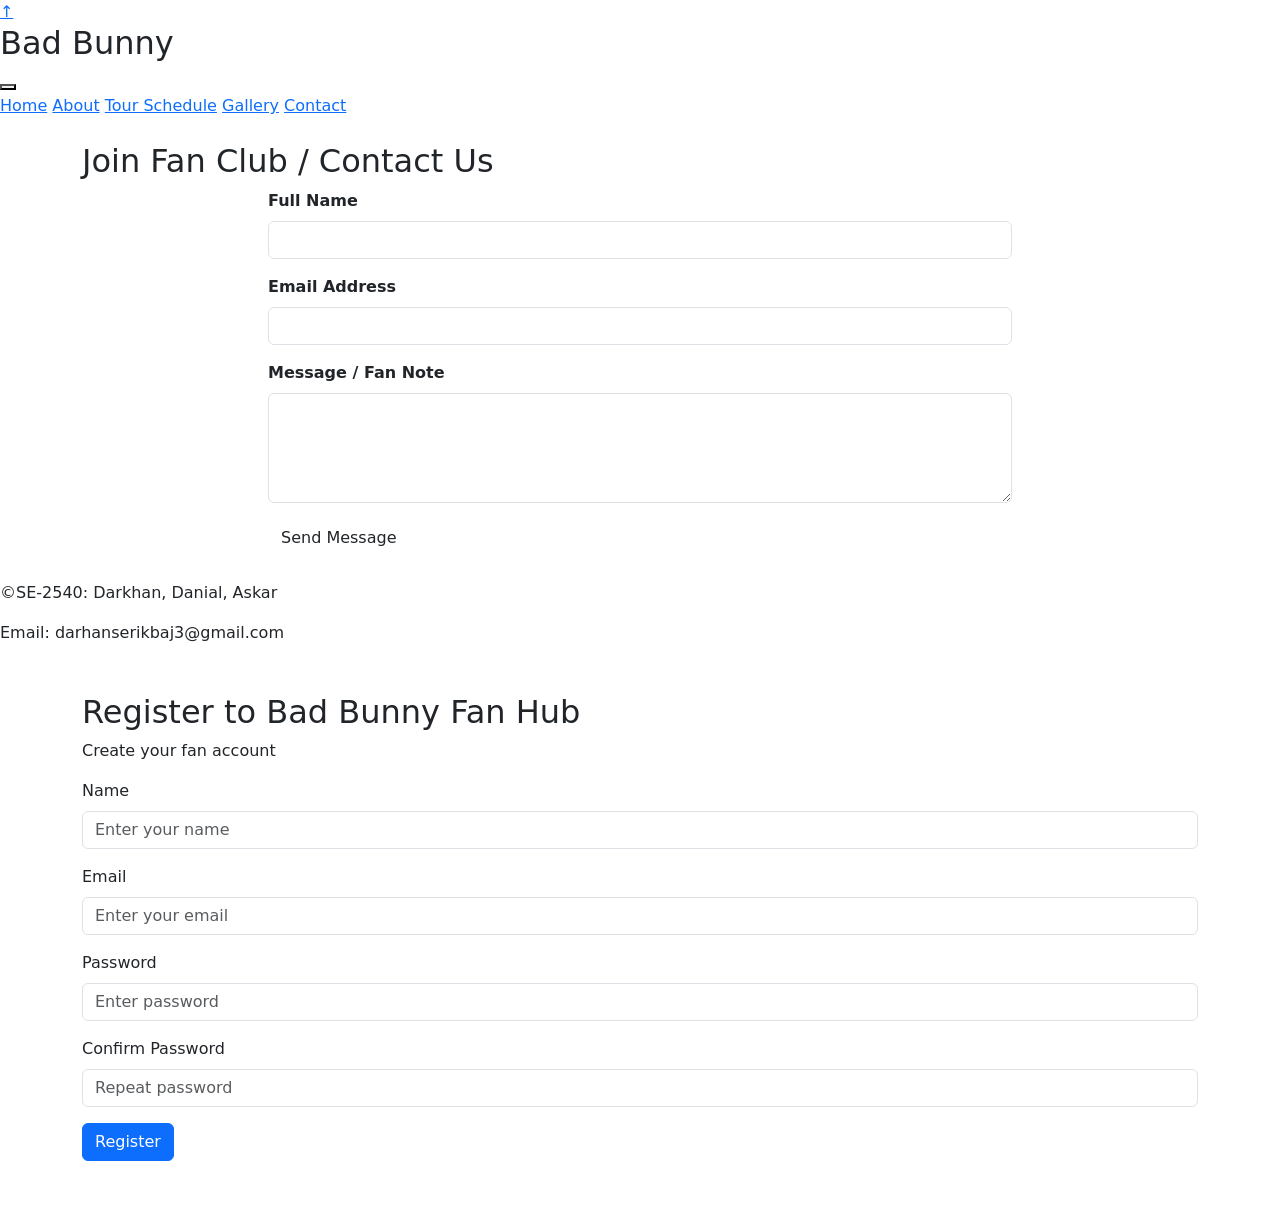
==== contact.html @ c2e5d635 "feat: validation" ====
<!DOCTYPE html>
<html lang="en">
<head>
    <meta charset="UTF-8">
    <meta name="viewport" content="width=device-width, initial-scale=1.0">
    <title>Contact | Bad Bunny Fan Hub</title>
    <link href="https://cdn.jsdelivr.net/npm/bootstrap@5.3.2/dist/css/bootstrap.min.css" rel="stylesheet">
    <link rel="stylesheet" href="css/style.css">
</head>
<body>

    <!-- Fixed Positioning: Back to Top Button -->
    <a href="#top" class="back-to-top" aria-label="Back to top">↑</a>

    <header class="main-header sticky-top" id="top">
        <div class="logo"><h2>Bad Bunny</h2></div>
        <button class="burger-menu" id="burger-menu" aria-label="Toggle navigation">
            <span class="bar"></span><span class="bar"></span><span class="bar"></span>
        </button>
        <nav class="nav-links" id="nav-links">
            <a href="index.html">Home</a>
            <a href="about.html">About</a>
            <a href="tour.html">Tour Schedule</a>
            <a href="gallery.html">Gallery</a>
            <a href="contact.html" class="active">Contact</a>
        </nav>
    </header>

    <main class="main-content-container py-4">
        <div class="container">
            <section id="contact-form-section" class="section-block border-0">
                <h2 class="section-title">Join Fan Club / Contact Us</h2>
                <form action="#" method="POST" class="col-md-8 mx-auto">
                    <div class="mb-3">
                        <label for="name" class="form-label fw-semibold">Full Name</label>
                        <input type="text" id="name" class="form-control" required>
                    </div>
                    <div class="mb-3">
                        <label for="email" class="form-label fw-semibold">Email Address</label>
                        <input type="email" id="email" class="form-control" required>
                    </div>
                    <div class="mb-3">
                        <label for="message" class="form-label fw-semibold">Message / Fan Note</label>
                        <textarea id="message" class="form-control" rows="4" required></textarea>
                    </div>
                    <button type="submit" class="btn">Send Message</button>
                </form>
            </section>
        </div>
    </main>

    <footer class="main-footer">
        <div class="footer-content">
            <p>&copy;SE-2540: Darkhan, Danial, Askar</p>
            <p class="footer-contact">Email: <a href="darhanserikbaj3@gmail.com"></a>darhanserikbaj3@gmail.com</p>
        </div>
    </footer>

    <script src="https://cdn.jsdelivr.net/npm/bootstrap@5.3.2/dist/js/bootstrap.bundle.min.js"></script>
    <script>
        document.getElementById('burger-menu').addEventListener('click', () => {
            document.getElementById('burger-menu').classList.toggle('active');
            document.getElementById('nav-links').classList.toggle('active');
        });
    </script>

<section class="container my-5">
  <h2>Register to Bad Bunny Fan Hub</h2>
  <p>Create your fan account</p>

  <form id="registrationForm" novalidate>
    <div class="mb-3">
      <label for="regName" class="form-label">Name</label>
      <input
        type="text"
        id="regName"
        class="form-control"
        placeholder="Enter your name"
        required
      >
    </div>

    <div class="mb-3">
      <label for="regEmail" class="form-label">Email</label>
      <input
        type="email"
        id="regEmail"
        class="form-control"
        placeholder="Enter your email"
        required
      >
    </div>

    <div class="mb-3">
      <label for="regPassword" class="form-label">
        Password
      </label>
      <input
        type="password"
        id="regPassword"
        class="form-control"
        placeholder="Enter password"
        required
      >
      <div id="passwordStrength" class="mt-2"></div>
    </div>

    <div class="mb-3">
      <label for="regConfirm" class="form-label">
        Confirm Password
      </label>
      <input
        type="password"
        id="regConfirm"
        class="form-control"
        placeholder="Repeat password"
        required
      >
    </div>

    <div
      id="registrationFeedback"
      class="mb-3"
      aria-live="polite"
    ></div>

    <button type="submit" class="btn btn-primary">
      Register
    </button>
  </form>
</section>

<script src="https://code.jquery.com/jquery-3.7.1.min.js"></script>
<script src="js/validation.js"></script>

</body>
</html>
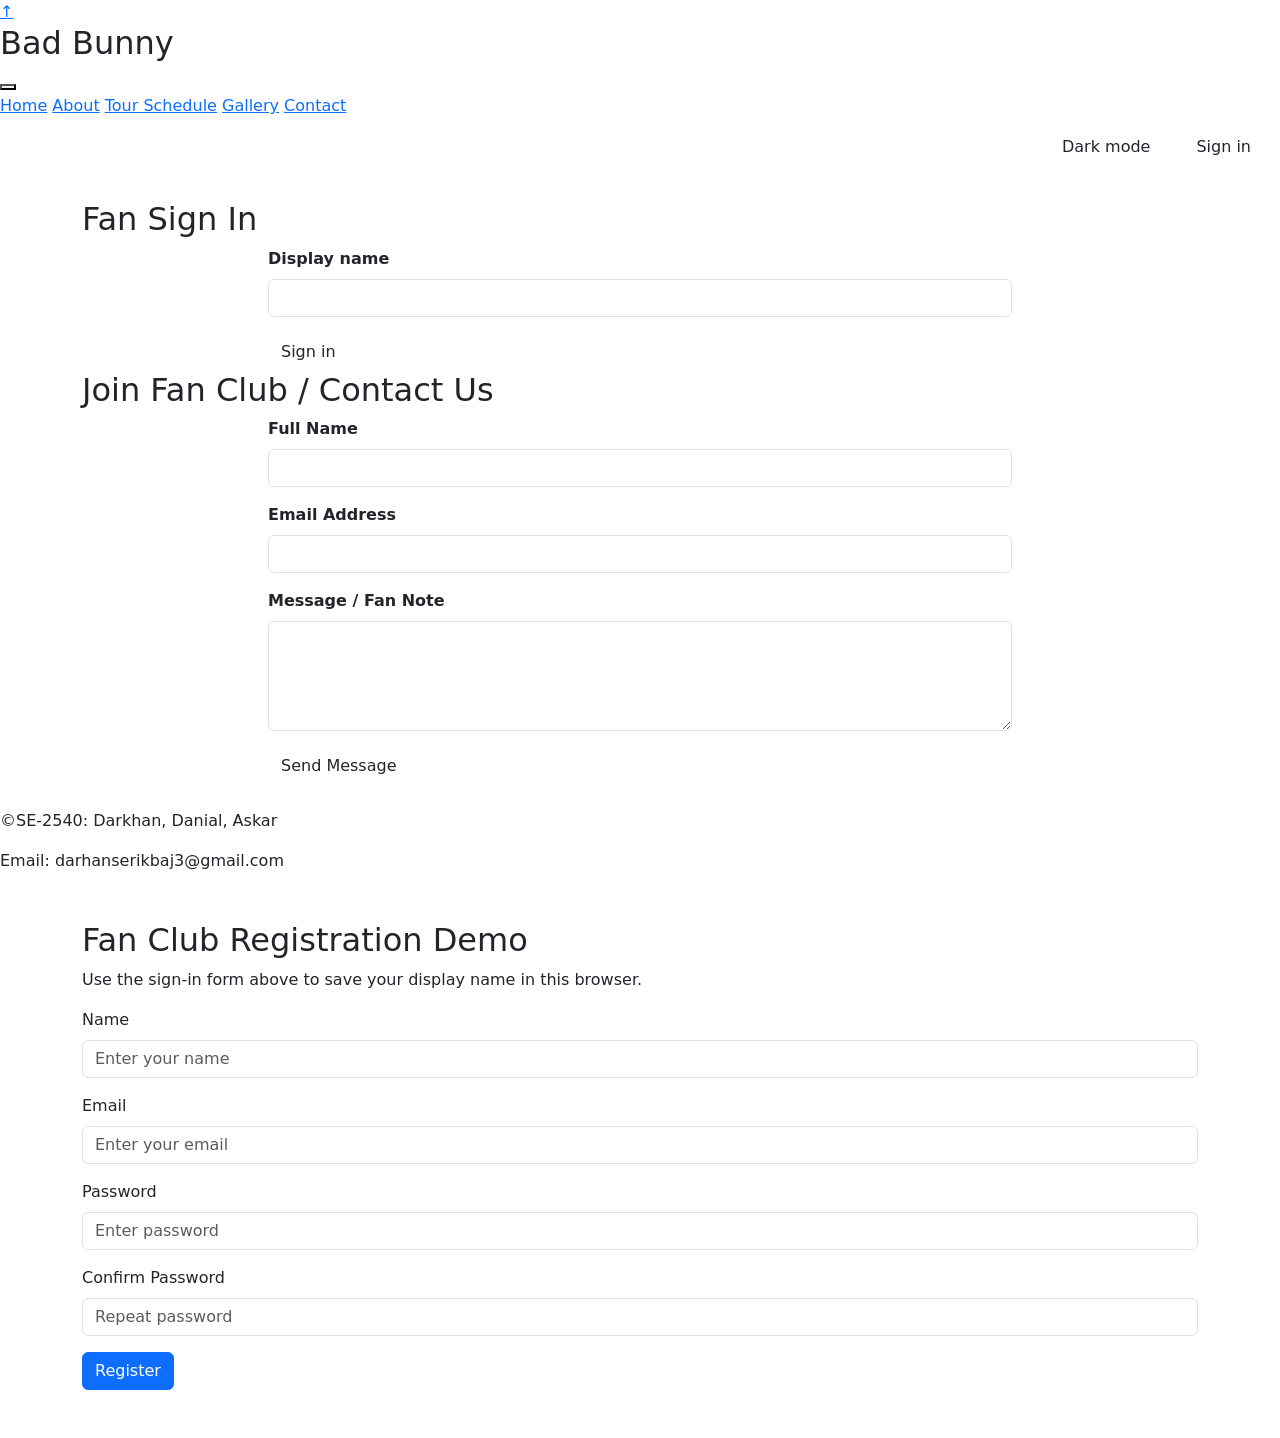
==== commit 46f98f0c: "fix: changed logic of sign in" ====
--- a/contact.html
+++ b/contact.html
@@ -6,6 +6,7 @@
     <title>Contact | Bad Bunny Fan Hub</title>
     <link href="https://cdn.jsdelivr.net/npm/bootstrap@5.3.2/dist/css/bootstrap.min.css" rel="stylesheet">
     <link rel="stylesheet" href="css/style.css">
+    <link rel="stylesheet" href="css/final-project.css">
 </head>
 <body>
 
@@ -25,9 +26,28 @@
             <a href="contact.html" class="active">Contact</a>
         </nav>
     </header>
+    <div class="fan-controls">
+        <button type="button" class="btn" id="theme-button">Dark mode</button>
+        <span id="fan-greeting" aria-live="polite"></span>
+        <a href="contact.html#fan-sign-in" class="btn" id="sign-in-link">Sign in</a>
+        <button type="button" class="btn" id="sign-out-button" hidden>Sign out</button>
+    </div>
 
     <main class="main-content-container py-4">
         <div class="container">
+            <section id="fan-sign-in" class="section-block border-0" aria-labelledby="fan-sign-in-title">
+                <h2 class="section-title" id="fan-sign-in-title">Fan Sign In</h2>
+                <form id="fan-sign-in-form" class="col-md-8 mx-auto" novalidate>
+                    <div class="mb-3">
+                        <label for="fan-display-name" class="form-label fw-semibold">Display name</label>
+                        <input type="text" id="fan-display-name" class="form-control" autocomplete="nickname"
+                               minlength="2" required aria-describedby="fan-sign-in-error">
+                        <p id="fan-sign-in-error" class="text-danger mb-0" aria-live="polite"></p>
+                    </div>
+                    <button type="submit" class="btn">Sign in</button>
+                </form>
+                <p id="fan-signed-in" tabindex="-1" hidden>You are signed in on this browser.</p>
+            </section>
             <section id="contact-form-section" class="section-block border-0">
                 <h2 class="section-title">Join Fan Club / Contact Us</h2>
                 <form action="#" method="POST" class="col-md-8 mx-auto">
@@ -65,8 +85,8 @@
     </script>
 
 <section class="container my-5">
-  <h2>Register to Bad Bunny Fan Hub</h2>
-  <p>Create your fan account</p>
+  <h2>Fan Club Registration Demo</h2>
+  <p>Use the sign-in form above to save your display name in this browser.</p>
 
   <form id="registrationForm" novalidate>
     <div class="mb-3">
@@ -133,5 +153,6 @@
 <script src="https://code.jquery.com/jquery-3.7.1.min.js"></script>
 <script src="js/validation.js"></script>
 
+<script src="js/final-project.js"></script>
 </body>
 </html>
--- a/css/final-project.css
+++ b/css/final-project.css
@@ -0,0 +1,63 @@
+.fan-controls {
+    display: flex;
+    flex-wrap: wrap;
+    justify-content: flex-end;
+    align-items: center;
+    gap: 10px;
+    padding: 10px 16px;
+    background: var(--card-alt-bg);
+}
+
+.fan-controls [hidden] {
+    display: none;
+}
+
+.fan-faq-question {
+    width: 100%;
+    margin-top: 10px;
+    display: flex;
+    justify-content: space-between;
+    text-align: left;
+}
+
+.fan-faq-answer {
+    display: none;
+    margin: 0;
+    padding: 12px 14px;
+    background: var(--card-alt-bg);
+}
+
+[data-bs-theme="dark"] {
+    & body {
+        --light-bg: #161616;
+        --card-alt-bg: #252525;
+        color: #f4f4f4;
+    }
+
+    & .section-title,
+    & .card-content h3,
+    & .card-content p,
+    & .tour-grid-card p,
+    & .artist-subtitle {
+        color: #f4f4f4;
+    }
+
+    & .section-title {
+        border-color: var(--primary-color);
+    }
+
+    & .card,
+    & .player-container,
+    & .tour-grid-card {
+        border-color: #565656;
+    }
+
+    & .custom-table tbody tr:nth-child(even) {
+        background-color: var(--card-alt-bg);
+    }
+
+    & .btn:focus-visible {
+        outline: 2px solid #fff;
+        outline-offset: 2px;
+    }
+}
